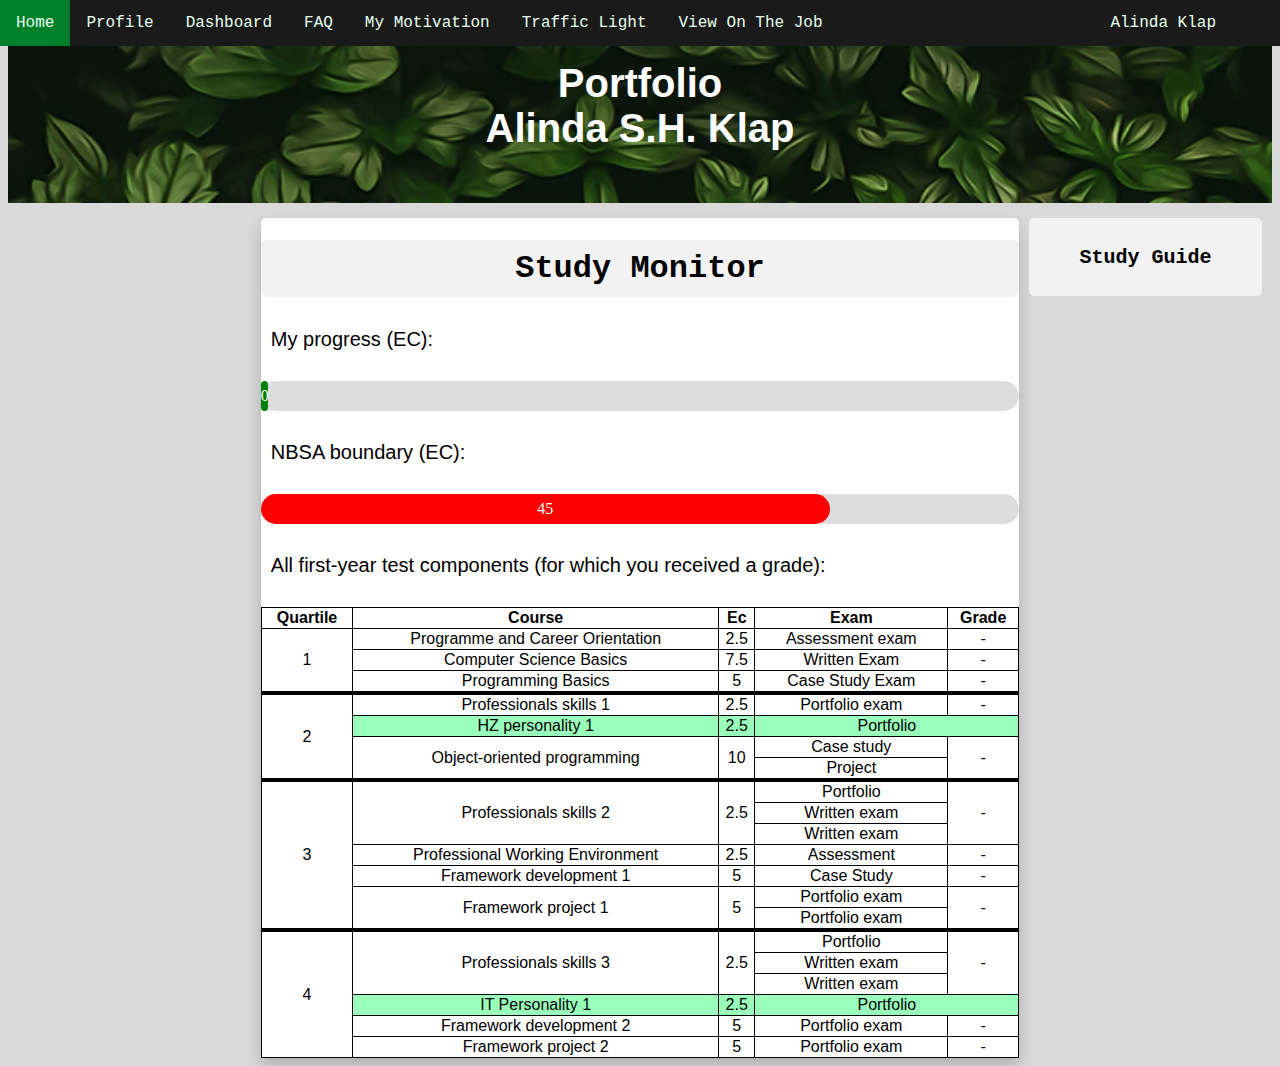
==== dashboard.html @ 4c45285a "new navbar" ====
<!DOCTYPE html>
<html>
    <head> 
        <link rel="stylesheet" type="text/css" href="main.css">
        <link rel="stylesheet" type="text/css" href="grid.css"> 

        <title>Dashboard</title>
                <ul class="nav">
                    <li class="nav"><a href="home.html">Home</a></li>
                    <li class="nav"><a href="profile.html">Profile</a></li>
                    <li class="nav"><a href="dashboard.html">Dashboard</a></li>
                    <li class="nav"><a href="faq.html">FAQ</a></li>
                    <li class="nav"><a href="myMotivation.html">My Motivation</a></li>
                    <li class="nav"><a href="trafficLight.html">Traffic Light</a></li>
                    <li class="nav"><a href="viewOnTheJob.html">View On The Job</a></li>
                    <li class="name"><a href="index.html">Alinda Klap</a></li>
                </ul>
    </head>
    <body>
        
    <div class="container">

            <div class="header"> 
                <h3>Portfolio <br> Alinda S.H. Klap</h3>
            </div>

        <div class="content">
        <div class="blank"></div>

        <div class="main"> 

            <h1>Study Monitor</h1>

            <!-- PROGRESS BAR --> 
                <p>My progress (EC):
                    <div id="myProgress">
                        <div id="myBar" style="background-color: green; width: 1%;">0</div>
                      </div>

                <p>NBSA boundary (EC):</p>                    
                    <div id="myProgress">
                        <div id="myBar" style="background-color: red; width: 75%;">45</div>
                    </div>

            <!-- TABEL STUDY MONITOR -->
                <p>All first-year test components (for which you received a grade):</p>            
                <table style="width: 100%;">
                    <tr>
                        <th>Quartile</th>
                        <th>Course</th>
                        <th>Ec</th>
                        <th>Exam</th>
                        <th>Grade</th>
                    </tr>
        <!--Dit is blok 1-->
                    <tr>
                <!--Programme and Career Orientation-->
                        <td rowspan="3">1</td>
                        <td>Programme and Career Orientation</td>
                        <td>2.5</td>
                        <td>Assessment exam</td>
                        <td>-</td>
                    </tr>
                    <tr>
                <!--Computer Science Basics-->
                        <td>Computer Science Basics</td>
                        <td>7.5</td>
                        <td>Written Exam</td>
                        <td>-</td>
                    </tr>
                    <tr>
                <!--Programming Basics-->
                        <td>Programming Basics</td>
                        <td>5</td>
                        <td>Case Study Exam</td>
                        <td>-</td>
                    </tr>
                    <tr>
                        <td colspan="5" style="background-color: black;"></td>
                    </tr>
        <!--Hier begint blok 2-->
                    <tr>
                <!--Professionals skills 1-->
                        <td rowspan="4">2</td>
                        <td>Professionals skills 1</td>
                        <td>2.5</td>
                        <td>Portfolio exam</td>
                        <td>-</td>
                    </tr>
                    <tr class="personality">
                <!--HZ personality 1-->
                        <td>HZ personality 1</td>
                        <td>2.5</td>
                        <td colspan="2">Portfolio</td>
                    </tr>
                    <tr>
                <!--object-oriented programming-->
                        <td rowspan="2">Object-oriented programming</td>
                        <td rowspan="2">10</td>
                        <td>Case study</td>
                        <td rowspan="2">-</td>
                    </tr>
                        <tr>
                            <td>Project</td>
                        </tr>
                    <tr>
                        <td colspan="5" style="background-color: black;"></td>
                    </tr>
        <!--Hier begint blok 3-->
                    <tr>
                <!--Professionals skills 2-->
                        <td rowspan="7">3</td>
                        <td rowspan="3">Professionals skills 2</td>
                        <td rowspan="3">2.5</td>
                        <td>Portfolio</td>
                        <td rowspan="3">-</td>
                    </tr>
                        <tr>
                            <td>Written exam</td>
                        </tr>
                        <tr>
                            <td>Written exam</td>
                        </tr>
                    <tr>
                <!--Professional Working Environment-->
                        <td>Professional Working Environment</td>
                        <td>2.5</td>
                        <td>Assessment</td>
                        <td>-</td>
                    </tr>
                    <tr>
                <!--Framework development 1-->
                        <td>Framework development 1</td>
                        <td>5</td>
                        <td>Case Study</td>
                        <td>-</td>
                    </tr>
                    <tr>
                <!--Framework project 1-->
                        <td rowspan="2">Framework project 1</td>
                        <td rowspan="2">5</td>
                        <td>Portfolio exam</td>
                        <td rowspan="2">-</td>
                    </tr>
                        <tr>
                            <td>Portfolio exam</td>
                        </tr>
                    <tr>
                        <td colspan="5" style="background-color: black;"></td>
                    </tr>
        <!--Hier begint blok 4-->
                    <tr>
                <!--Professionals skills 3-->
                        <td rowspan="6">4</td>
                        <td rowspan="3">Professionals skills 3</td>
                        <td rowspan="3">2.5</td>
                        <td>Portfolio</td>
                        <td rowspan="3">-</td>

                    </tr>
                        <tr>
                            <td>Written exam</td>
                        </tr>
                        <tr>
                            <td>Written exam</td>
                        </tr>
                    <tr class="personality">
                <!--IT Personality 1-->
                        <td >IT Personality 1</td>
                        <td>2.5</td>
                        <td colspan="2">Portfolio</td>
                    </tr>
                    <tr>
                <!--Framework development 2-->
                        <td>Framework development 2</td>
                        <td>5</td>
                        <td>Portfolio exam</td>
                        <td>-</td>
                    </tr>
                    <tr>
                <!--Framework project 2-->
                        <td>Framework project 2</td>
                        <td>5</td>
                        <td>Portfolio exam</td>
                        <td>-</td>
                    </tr>
                </table>
 
        </div>

        <!-- DROPDOWN - STUDY GUIDE -->
                <div class="dropdown"> 
                    <button class="dropbtn"><h2>Study Guide</h2> </button>
                    <div class="dropdown-content">
                    <a href="https://hz.nl/en/about-hz/rules-and-regulations">HZ Course and Examination Regulations (CER)</a>
                    <a href="https://hz.nl/en/secure/news/uitvoeringsregelingen">Implementation Regulations (IR) </a>
                    <a href="https://learn.hz.nl/my/">Learn </a>
                    <a href="https://www.microsoft.com/nl-nl/microsoft-365/microsoft-teams/group-chat-software">Teams environment </a>
                    <a href="https://portal.hz.nl/">MyHZ </a>
                    <a href="https://github.com/">Github </a>
                </div></div>

        </div>

    </div>

    </body>
</html>
---- main.css ----
/* MAIN */
.header h3 {
    font-family: 'Gill Sans', 'Gill Sans MT', Calibri, 'Trebuchet MS', sans-serif;
    font-size: 40px;
    color: white;
}
p {
    font-family: 'Gill Sans', 'Gill Sans MT', Calibri, 'Trebuchet MS', sans-serif;
    padding: 10px;
    font-size: 20px;
}
body {
    background-color: #d9d9d9;
}
h1, h2 {
    font-family: 'Courier New', Courier, monospace;
    text-align: center;
    display: block;
    background-color: #f2f2f2;
    padding-top: 10px;
    padding-bottom: 10px;
    border-radius: 5px;
}
h4 {
    font-family: 'Helvetica';
    font-size: 15px;
    margin: 0;
}
ul {
  font-family: 'Courier New', Courier, monospace;
}

/* TABLE, DASHBOARD */
table, tr, th, td {
    border: 1px solid black;
    border-collapse: collapse;
    text-align: center;
    font-family: 'Gill Sans', 'Gill Sans MT', Calibri, 'Trebuchet MS', sans-serif;
}
.personality {
    background-color: #99ffbb;
}

/* NAVIGATION BAR */
ul.nav { 
    list-style-type: none;
    margin: 0;
    padding: 0;
    overflow: hidden;
    background-color: #1a1a1a;
    position: fixed;
    justify-content: center;
    top: 0;
    left: 0;
    width: 100%;
    z-index: 2;
}
li.nav {
    float: left;
    font-family: 'Courier New', Courier, monospace;
}
li.nav a {
    display: inline-block;
    color: #e6ffee;
    text-align: center;
    padding: 14px 16px;
    text-decoration: none;
}
li.nav a:hover { 
    background-color: #00802b;
}
li.name a {
    float: right;
    font-family: 'Courier New', Courier, monospace;
    display: block;
    color: #e6ffee;
    text-align: center;
    padding: 14px 16px;
    text-decoration: none;
    padding-right: 5%;
    background-color: transparent;
}

/* DROPDOWN TEXT */
.dropdown {
    position: relative;
    display: block;
    margin: 0 10px 50px 10px;
  }
  .dropdown-content {
    display: none;
    position: absolute;
    background-color: #f9f9f9;
    min-width: 1fr;
    box-shadow: 0px 8px 16px 0px rgba(0,0,0,0.2);
    padding: 12px 16px;
    z-index: 1;
  }
  .dropdown:hover .dropdown-content {
    display: block;
  }

/* DROPDOWN BUTTON */
  .dropbtn {
    background-color:  #f2f2f2;
    color: black;
    border: none;
    cursor: pointer;
    text-align: center;
    display: block;
    width: 100%;
    border-radius: 5px;
    z-index: 1;
  }
  .dropdown-content a {
    color: black;
    padding: 12px 16px;
    text-decoration: none;
    display: block;
    text-align: center;
    font-family: 'Gill Sans', 'Gill Sans MT', Calibri, 'Trebuchet MS', sans-serif;
    width: 1fr;
    z-index: 1;
  }
  .dropdown:hover .dropdown-content {
    display: block;
    z-index: 1;
  }
  .dropdown-content a:hover {
    color: #00b33c;
  }

/* PROGRESS BAR */
#myProgress {
  width: 100%;
  background-color: #ddd;
  border-radius: 20px;
}
#myBar {
  height: 30px;
  text-align: center;
  line-height: 30px;
  color: white;
  border-radius: 20px;
}
---- grid.css ----
/* GRID MAIN - FULL PAGE */
.header {
    text-align: center;
    background: #d9d9d9;
    background-image: url('banner.jpg');
    background-repeat: no-repeat;
    background-attachment: fixed;  
    background-size: cover;
    padding: 1%;
    grid-area: header;
}
.main {
    background-color: white;
    display: block;
    box-shadow: 0px 8px 16px 0px rgba(0,0,0,0.2);
    border-radius: 5px;
}
.blank {
    background-color: transparent;
  }
.container {
    min-height: 300px;
    width: 100%;
    background: #d9d9d9;
    display: grid;
    grid-template-columns: 1fr;
    grid-template-rows: auto auto;
    grid-row-gap: 15px;
    grid-template-areas:
      "header"
      "content";
  }
.content {
    background: #d9d9d9;
    grid-area: content;
    grid-template-columns: 1fr 3fr 1fr;
    display: grid;
  }

/* GRID HOME - HBO */
.level {
  display: grid;
  margin: 10px;
  grid-template-columns: 1fr 3fr;
  grid-template-rows: auto;
  grid-row-gap: 10px;
  grid-column-gap: 10px;
  grid-template-areas:
  "quest anwser"
}
.quest {
  grid-area: quest;
}
.anwser {
  grid-area: anwser;
}

/* GRID PROFILE */
.profile {
  display: grid;
  margin: 10px;
  grid-template-columns: 3fr 1fr;
  grid-template-rows: auto auto auto auto;
  grid-row-gap: 10px;
  grid-column-gap: 10px;
  grid-template-areas:
  "basic basic"
  "school char"
  "free char"
  "gallery gallery";
}
.char {
  grid-area: char;
}
.school {
  grid-area: school;
}
.free {
  grid-area: free;
}
.basic {
  grid-area: basic;
  grid-template-columns: 3fr 1fr;
  display: grid;
  grid-column-gap: 10px;
}
.gall {
  grid-area: gallery;
}
.me {
  border: 1px solid #ddd; 
  border-radius: 4px; 
  padding: 5px; 
  width: 150px; 
  margin-top: 5px
}
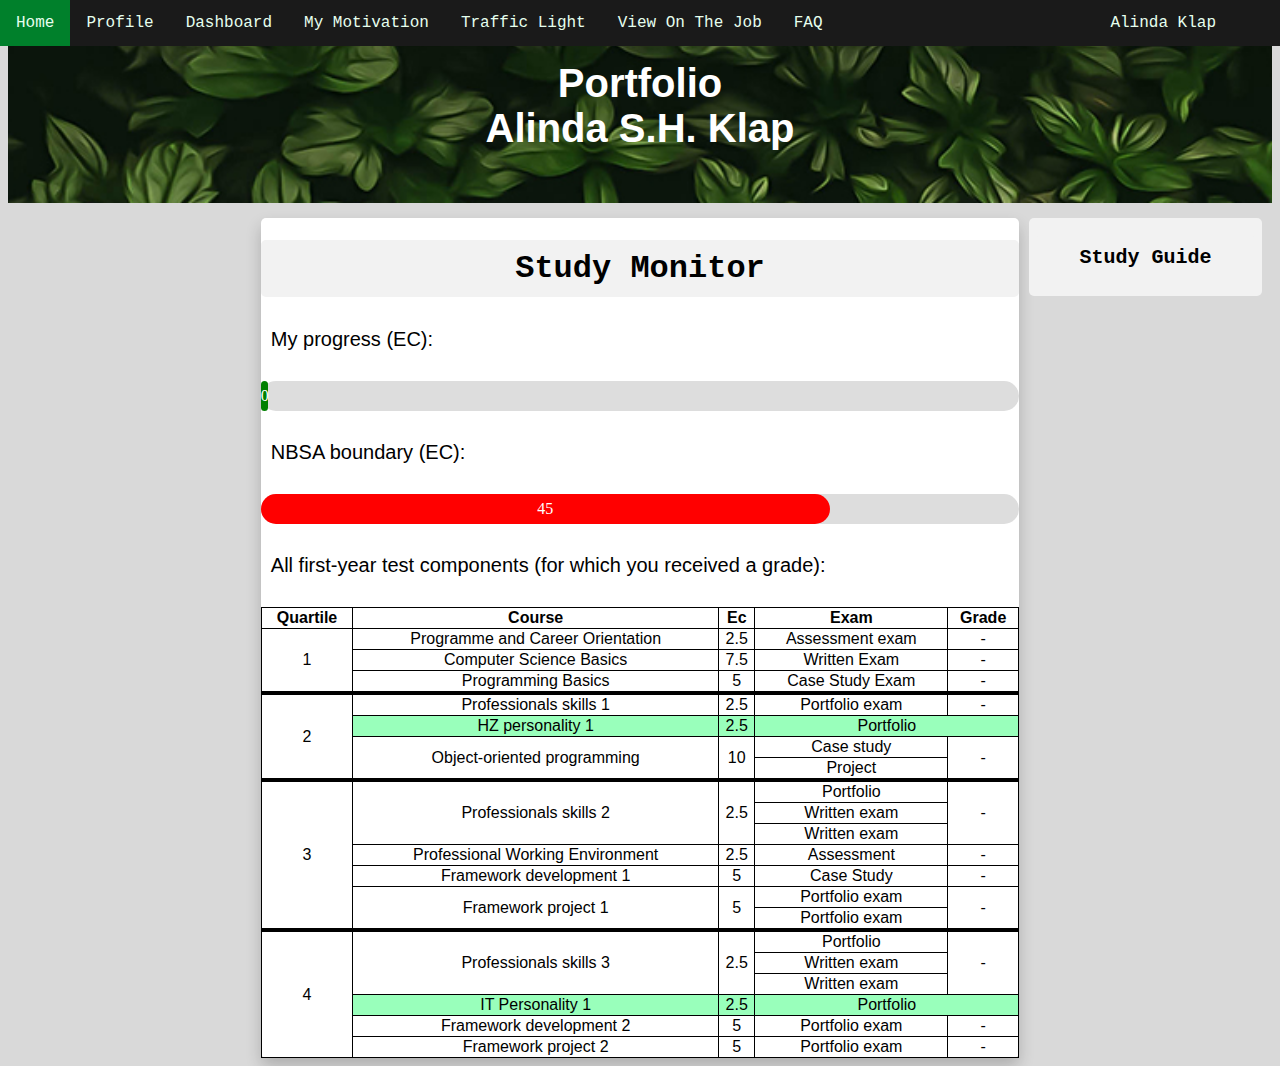
==== commit adee6abe: "navbar again" ====
--- a/dashboard.html
+++ b/dashboard.html
@@ -9,10 +9,10 @@
                     <li class="nav"><a href="home.html">Home</a></li>
                     <li class="nav"><a href="profile.html">Profile</a></li>
                     <li class="nav"><a href="dashboard.html">Dashboard</a></li>
-                    <li class="nav"><a href="faq.html">FAQ</a></li>
                     <li class="nav"><a href="myMotivation.html">My Motivation</a></li>
                     <li class="nav"><a href="trafficLight.html">Traffic Light</a></li>
                     <li class="nav"><a href="viewOnTheJob.html">View On The Job</a></li>
+                    <li class="nav"><a href="faq.html">FAQ</a></li>
                     <li class="name"><a href="index.html">Alinda Klap</a></li>
                 </ul>
     </head>
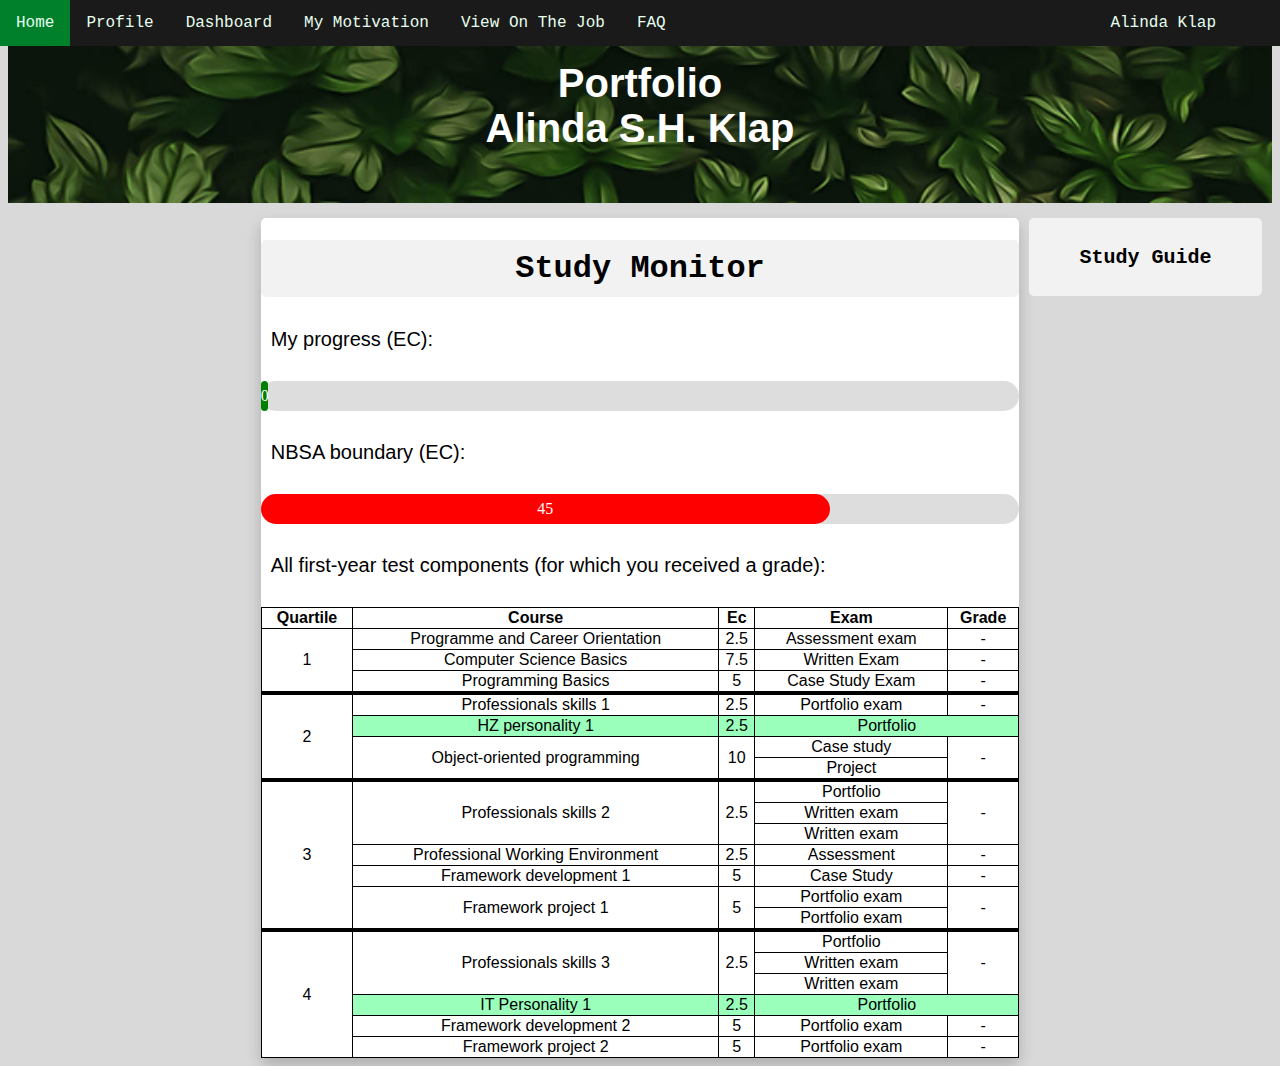
==== commit c9ae32bd: "remove trafficlight" ====
--- a/dashboard.html
+++ b/dashboard.html
@@ -10,7 +10,6 @@
                     <li class="nav"><a href="profile.html">Profile</a></li>
                     <li class="nav"><a href="dashboard.html">Dashboard</a></li>
                     <li class="nav"><a href="myMotivation.html">My Motivation</a></li>
-                    <li class="nav"><a href="trafficLight.html">Traffic Light</a></li>
                     <li class="nav"><a href="viewOnTheJob.html">View On The Job</a></li>
                     <li class="nav"><a href="faq.html">FAQ</a></li>
                     <li class="name"><a href="index.html">Alinda Klap</a></li>
--- a/main.css
+++ b/main.css
@@ -27,6 +27,9 @@
     margin: 0;
 }
 ul {
+  font-family: 'Courier New', Courier, monospace;
+}
+ol {
   font-family: 'Courier New', Courier, monospace;
 }
 
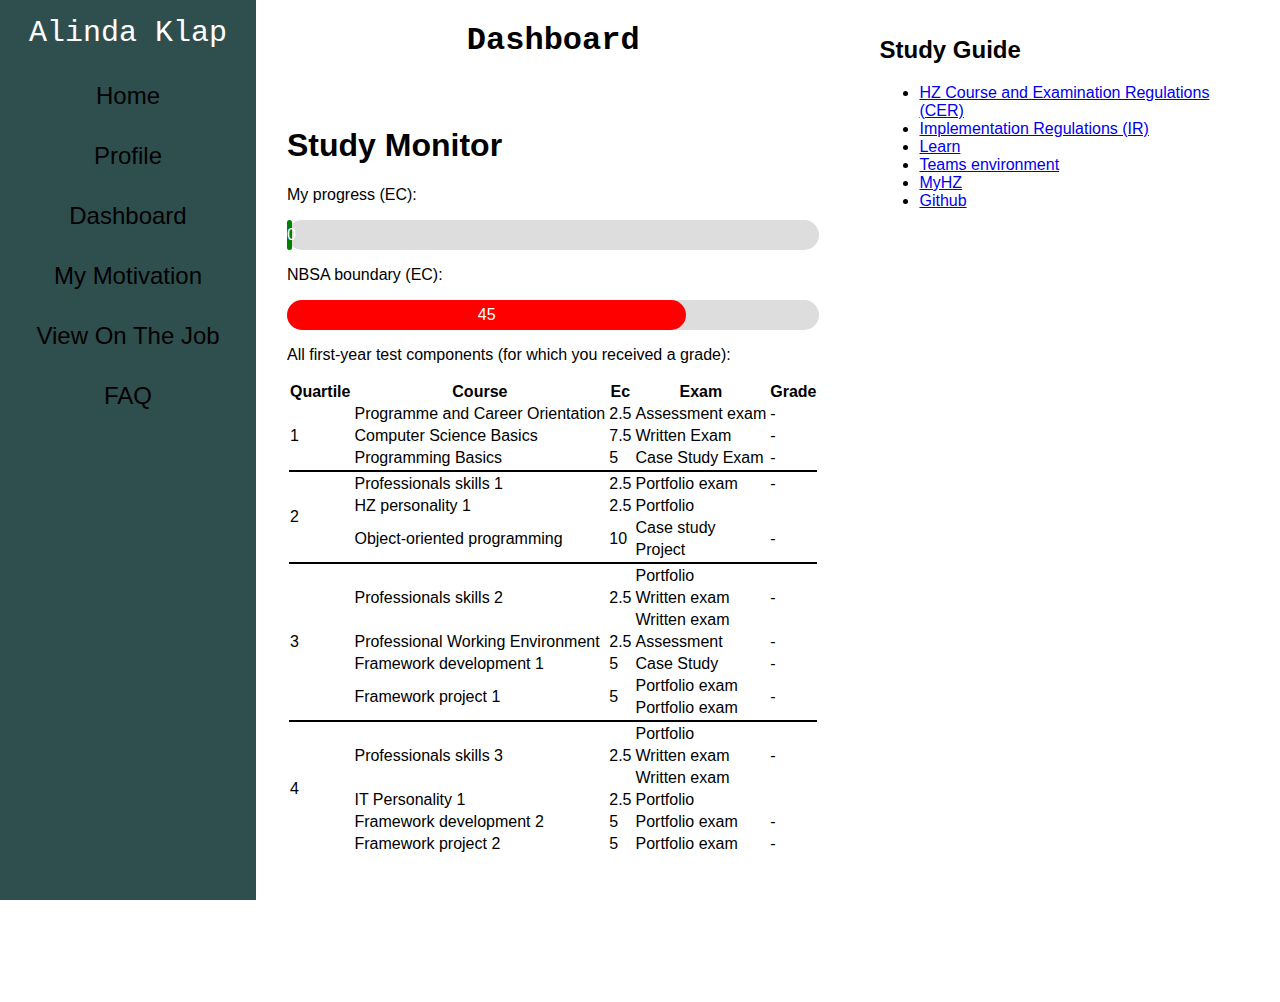
==== commit 914cc99f: "new website" ====
--- a/dashboard.html
+++ b/dashboard.html
@@ -2,206 +2,204 @@
 <html>
     <head> 
         <link rel="stylesheet" type="text/css" href="main.css">
-        <link rel="stylesheet" type="text/css" href="grid.css"> 
 
-        <title>Dashboard</title>
-                <ul class="nav">
+        <title>Dashboard</title>   
+    </head>
+    <body>
+            <ul class="nav">
+                    <li class="nav"id="name"><a href="index.html">Alinda Klap</a></li>
                     <li class="nav"><a href="home.html">Home</a></li>
                     <li class="nav"><a href="profile.html">Profile</a></li>
                     <li class="nav"><a href="dashboard.html">Dashboard</a></li>
                     <li class="nav"><a href="myMotivation.html">My Motivation</a></li>
                     <li class="nav"><a href="viewOnTheJob.html">View On The Job</a></li>
                     <li class="nav"><a href="faq.html">FAQ</a></li>
-                    <li class="name"><a href="index.html">Alinda Klap</a></li>
-                </ul>
-    </head>
-    <body>
-        
-    <div class="container">
+            </ul>        
+    
+        <div class="main">
+    
+            <div class="content-head">
+                <h1>Dashboard</h1>
+            </div>
+    
+    
+            <div class="content-left">
+                <h1>Study Monitor</h1>
 
-            <div class="header"> 
-                <h3>Portfolio <br> Alinda S.H. Klap</h3>
+                <!-- PROGRESS BAR --> 
+                    <p>My progress (EC):
+                        <div id="myProgress">
+                            <div id="myBar" style="background-color: green; width: 1%;">0</div>
+                          </div>
+    
+                    <p>NBSA boundary (EC):</p>                    
+                        <div id="myProgress">
+                            <div id="myBar" style="background-color: red; width: 75%;">45</div>
+                        </div>
+    
+                <!-- TABEL STUDY MONITOR -->
+                    <p>All first-year test components (for which you received a grade):</p>            
+                    <table style="width: 100%;">
+                        <tr>
+                            <th>Quartile</th>
+                            <th>Course</th>
+                            <th>Ec</th>
+                            <th>Exam</th>
+                            <th>Grade</th>
+                        </tr>
+            <!--Dit is blok 1-->
+                        <tr>
+                    <!--Programme and Career Orientation-->
+                            <td rowspan="3">1</td>
+                            <td>Programme and Career Orientation</td>
+                            <td>2.5</td>
+                            <td>Assessment exam</td>
+                            <td>-</td>
+                        </tr>
+                        <tr>
+                    <!--Computer Science Basics-->
+                            <td>Computer Science Basics</td>
+                            <td>7.5</td>
+                            <td>Written Exam</td>
+                            <td>-</td>
+                        </tr>
+                        <tr>
+                    <!--Programming Basics-->
+                            <td>Programming Basics</td>
+                            <td>5</td>
+                            <td>Case Study Exam</td>
+                            <td>-</td>
+                        </tr>
+                        <tr>
+                            <td colspan="5" style="background-color: black;"></td>
+                        </tr>
+            <!--Hier begint blok 2-->
+                        <tr>
+                    <!--Professionals skills 1-->
+                            <td rowspan="4">2</td>
+                            <td>Professionals skills 1</td>
+                            <td>2.5</td>
+                            <td>Portfolio exam</td>
+                            <td>-</td>
+                        </tr>
+                        <tr class="personality">
+                    <!--HZ personality 1-->
+                            <td>HZ personality 1</td>
+                            <td>2.5</td>
+                            <td colspan="2">Portfolio</td>
+                        </tr>
+                        <tr>
+                    <!--object-oriented programming-->
+                            <td rowspan="2">Object-oriented programming</td>
+                            <td rowspan="2">10</td>
+                            <td>Case study</td>
+                            <td rowspan="2">-</td>
+                        </tr>
+                            <tr>
+                                <td>Project</td>
+                            </tr>
+                        <tr>
+                            <td colspan="5" style="background-color: black;"></td>
+                        </tr>
+            <!--Hier begint blok 3-->
+                        <tr>
+                    <!--Professionals skills 2-->
+                            <td rowspan="7">3</td>
+                            <td rowspan="3">Professionals skills 2</td>
+                            <td rowspan="3">2.5</td>
+                            <td>Portfolio</td>
+                            <td rowspan="3">-</td>
+                        </tr>
+                            <tr>
+                                <td>Written exam</td>
+                            </tr>
+                            <tr>
+                                <td>Written exam</td>
+                            </tr>
+                        <tr>
+                    <!--Professional Working Environment-->
+                            <td>Professional Working Environment</td>
+                            <td>2.5</td>
+                            <td>Assessment</td>
+                            <td>-</td>
+                        </tr>
+                        <tr>
+                    <!--Framework development 1-->
+                            <td>Framework development 1</td>
+                            <td>5</td>
+                            <td>Case Study</td>
+                            <td>-</td>
+                        </tr>
+                        <tr>
+                    <!--Framework project 1-->
+                            <td rowspan="2">Framework project 1</td>
+                            <td rowspan="2">5</td>
+                            <td>Portfolio exam</td>
+                            <td rowspan="2">-</td>
+                        </tr>
+                            <tr>
+                                <td>Portfolio exam</td>
+                            </tr>
+                        <tr>
+                            <td colspan="5" style="background-color: black;"></td>
+                        </tr>
+            <!--Hier begint blok 4-->
+                        <tr>
+                    <!--Professionals skills 3-->
+                            <td rowspan="6">4</td>
+                            <td rowspan="3">Professionals skills 3</td>
+                            <td rowspan="3">2.5</td>
+                            <td>Portfolio</td>
+                            <td rowspan="3">-</td>
+    
+                        </tr>
+                            <tr>
+                                <td>Written exam</td>
+                            </tr>
+                            <tr>
+                                <td>Written exam</td>
+                            </tr>
+                        <tr class="personality">
+                    <!--IT Personality 1-->
+                            <td >IT Personality 1</td>
+                            <td>2.5</td>
+                            <td colspan="2">Portfolio</td>
+                        </tr>
+                        <tr>
+                    <!--Framework development 2-->
+                            <td>Framework development 2</td>
+                            <td>5</td>
+                            <td>Portfolio exam</td>
+                            <td>-</td>
+                        </tr>
+                        <tr>
+                    <!--Framework project 2-->
+                            <td>Framework project 2</td>
+                            <td>5</td>
+                            <td>Portfolio exam</td>
+                            <td>-</td>
+                        </tr>
+                    </table>
             </div>
-
-        <div class="content">
-        <div class="blank"></div>
-
-        <div class="main"> 
-
-            <h1>Study Monitor</h1>
-
-            <!-- PROGRESS BAR --> 
-                <p>My progress (EC):
-                    <div id="myProgress">
-                        <div id="myBar" style="background-color: green; width: 1%;">0</div>
-                      </div>
-
-                <p>NBSA boundary (EC):</p>                    
-                    <div id="myProgress">
-                        <div id="myBar" style="background-color: red; width: 75%;">45</div>
-                    </div>
-
-            <!-- TABEL STUDY MONITOR -->
-                <p>All first-year test components (for which you received a grade):</p>            
-                <table style="width: 100%;">
-                    <tr>
-                        <th>Quartile</th>
-                        <th>Course</th>
-                        <th>Ec</th>
-                        <th>Exam</th>
-                        <th>Grade</th>
-                    </tr>
-        <!--Dit is blok 1-->
-                    <tr>
-                <!--Programme and Career Orientation-->
-                        <td rowspan="3">1</td>
-                        <td>Programme and Career Orientation</td>
-                        <td>2.5</td>
-                        <td>Assessment exam</td>
-                        <td>-</td>
-                    </tr>
-                    <tr>
-                <!--Computer Science Basics-->
-                        <td>Computer Science Basics</td>
-                        <td>7.5</td>
-                        <td>Written Exam</td>
-                        <td>-</td>
-                    </tr>
-                    <tr>
-                <!--Programming Basics-->
-                        <td>Programming Basics</td>
-                        <td>5</td>
-                        <td>Case Study Exam</td>
-                        <td>-</td>
-                    </tr>
-                    <tr>
-                        <td colspan="5" style="background-color: black;"></td>
-                    </tr>
-        <!--Hier begint blok 2-->
-                    <tr>
-                <!--Professionals skills 1-->
-                        <td rowspan="4">2</td>
-                        <td>Professionals skills 1</td>
-                        <td>2.5</td>
-                        <td>Portfolio exam</td>
-                        <td>-</td>
-                    </tr>
-                    <tr class="personality">
-                <!--HZ personality 1-->
-                        <td>HZ personality 1</td>
-                        <td>2.5</td>
-                        <td colspan="2">Portfolio</td>
-                    </tr>
-                    <tr>
-                <!--object-oriented programming-->
-                        <td rowspan="2">Object-oriented programming</td>
-                        <td rowspan="2">10</td>
-                        <td>Case study</td>
-                        <td rowspan="2">-</td>
-                    </tr>
-                        <tr>
-                            <td>Project</td>
-                        </tr>
-                    <tr>
-                        <td colspan="5" style="background-color: black;"></td>
-                    </tr>
-        <!--Hier begint blok 3-->
-                    <tr>
-                <!--Professionals skills 2-->
-                        <td rowspan="7">3</td>
-                        <td rowspan="3">Professionals skills 2</td>
-                        <td rowspan="3">2.5</td>
-                        <td>Portfolio</td>
-                        <td rowspan="3">-</td>
-                    </tr>
-                        <tr>
-                            <td>Written exam</td>
-                        </tr>
-                        <tr>
-                            <td>Written exam</td>
-                        </tr>
-                    <tr>
-                <!--Professional Working Environment-->
-                        <td>Professional Working Environment</td>
-                        <td>2.5</td>
-                        <td>Assessment</td>
-                        <td>-</td>
-                    </tr>
-                    <tr>
-                <!--Framework development 1-->
-                        <td>Framework development 1</td>
-                        <td>5</td>
-                        <td>Case Study</td>
-                        <td>-</td>
-                    </tr>
-                    <tr>
-                <!--Framework project 1-->
-                        <td rowspan="2">Framework project 1</td>
-                        <td rowspan="2">5</td>
-                        <td>Portfolio exam</td>
-                        <td rowspan="2">-</td>
-                    </tr>
-                        <tr>
-                            <td>Portfolio exam</td>
-                        </tr>
-                    <tr>
-                        <td colspan="5" style="background-color: black;"></td>
-                    </tr>
-        <!--Hier begint blok 4-->
-                    <tr>
-                <!--Professionals skills 3-->
-                        <td rowspan="6">4</td>
-                        <td rowspan="3">Professionals skills 3</td>
-                        <td rowspan="3">2.5</td>
-                        <td>Portfolio</td>
-                        <td rowspan="3">-</td>
-
-                    </tr>
-                        <tr>
-                            <td>Written exam</td>
-                        </tr>
-                        <tr>
-                            <td>Written exam</td>
-                        </tr>
-                    <tr class="personality">
-                <!--IT Personality 1-->
-                        <td >IT Personality 1</td>
-                        <td>2.5</td>
-                        <td colspan="2">Portfolio</td>
-                    </tr>
-                    <tr>
-                <!--Framework development 2-->
-                        <td>Framework development 2</td>
-                        <td>5</td>
-                        <td>Portfolio exam</td>
-                        <td>-</td>
-                    </tr>
-                    <tr>
-                <!--Framework project 2-->
-                        <td>Framework project 2</td>
-                        <td>5</td>
-                        <td>Portfolio exam</td>
-                        <td>-</td>
-                    </tr>
-                </table>
- 
+    
+            <div class="content-right">
+                <h2>Study Guide</h2> 
+                    <ul>
+                        <li><a href="https://hz.nl/en/about-hz/rules-and-regulations">HZ Course and Examination Regulations (CER)</a></li>
+                        <li><a href="https://hz.nl/en/secure/news/uitvoeringsregelingen">Implementation Regulations (IR) </a></li>
+                        <li><a href="https://learn.hz.nl/my/">Learn </a></li>
+                        <li><a href="https://www.microsoft.com/nl-nl/microsoft-365/microsoft-teams/group-chat-software">Teams environment </a></li>
+                        <li><a href="https://portal.hz.nl/">MyHZ </a></li>
+                        <li><a href="https://github.com/">Github </a></li>
+                    </ul>
+                    
+                    
+                    
+                    
+                    
+                    
+            </div>
+    
         </div>
-
-        <!-- DROPDOWN - STUDY GUIDE -->
-                <div class="dropdown"> 
-                    <button class="dropbtn"><h2>Study Guide</h2> </button>
-                    <div class="dropdown-content">
-                    <a href="https://hz.nl/en/about-hz/rules-and-regulations">HZ Course and Examination Regulations (CER)</a>
-                    <a href="https://hz.nl/en/secure/news/uitvoeringsregelingen">Implementation Regulations (IR) </a>
-                    <a href="https://learn.hz.nl/my/">Learn </a>
-                    <a href="https://www.microsoft.com/nl-nl/microsoft-365/microsoft-teams/group-chat-software">Teams environment </a>
-                    <a href="https://portal.hz.nl/">MyHZ </a>
-                    <a href="https://github.com/">Github </a>
-                </div></div>
-
-        </div>
-
-    </div>
-
     </body>
 </html>--- a/main.css
+++ b/main.css
@@ -1,138 +1,79 @@
-/* MAIN */
-.header h3 {
-    font-family: 'Gill Sans', 'Gill Sans MT', Calibri, 'Trebuchet MS', sans-serif;
-    font-size: 40px;
-    color: white;
+body {
+    margin: 0;
+    font-family: 'Gill Sans', 'Gill Sans MT', 'Calibri', 'Trebuchet MS', sans-serif;
+  }
+  
+.source {
+  font-size: x-small;
+  font-style: italic;
 }
-p {
-    font-family: 'Gill Sans', 'Gill Sans MT', Calibri, 'Trebuchet MS', sans-serif;
-    padding: 10px;
-    font-size: 20px;
-}
-body {
-    background-color: #d9d9d9;
-}
-h1, h2 {
-    font-family: 'Courier New', Courier, monospace;
-    text-align: center;
-    display: block;
-    background-color: #f2f2f2;
-    padding-top: 10px;
-    padding-bottom: 10px;
-    border-radius: 5px;
-}
-h4 {
-    font-family: 'Helvetica';
-    font-size: 15px;
-    margin: 0;
-}
-ul {
-  font-family: 'Courier New', Courier, monospace;
-}
-ol {
-  font-family: 'Courier New', Courier, monospace;
+/* Navigation Bar */ 
+.nav {
+  font-family: 'Gill Sans', 'Gill Sans MT', 'Calibri', 'Trebuchet MS', sans-serif;
+  font-size: 24px;
+  text-align:center
 }
 
-/* TABLE, DASHBOARD */
-table, tr, th, td {
-    border: 1px solid black;
-    border-collapse: collapse;
-    text-align: center;
-    font-family: 'Gill Sans', 'Gill Sans MT', Calibri, 'Trebuchet MS', sans-serif;
+#name {
+  font-family: 'Courier New', Courier, monospace;
+  font-size: 30px;
 }
-.personality {
-    background-color: #99ffbb;
-}
-
-/* NAVIGATION BAR */
-ul.nav { 
+  ul.nav {
     list-style-type: none;
     margin: 0;
     padding: 0;
-    overflow: hidden;
-    background-color: #1a1a1a;
+    width: 20%;
+    background-color: darkslategray;
     position: fixed;
-    justify-content: center;
-    top: 0;
-    left: 0;
-    width: 100%;
-    z-index: 2;
-}
-li.nav {
-    float: left;
-    font-family: 'Courier New', Courier, monospace;
-}
-li.nav a {
-    display: inline-block;
-    color: #e6ffee;
-    text-align: center;
-    padding: 14px 16px;
+    height: 100%;
+    overflow: auto;
+  }
+  
+  li.nav a {
+    display: block;
+    color: #000;
+    padding: 16px 16px;
     text-decoration: none;
-}
-li.nav a:hover { 
-    background-color: #00802b;
-}
-li.name a {
-    float: right;
-    font-family: 'Courier New', Courier, monospace;
-    display: block;
-    color: #e6ffee;
-    text-align: center;
-    padding: 14px 16px;
-    text-decoration: none;
-    padding-right: 5%;
-    background-color: transparent;
-}
-
-/* DROPDOWN TEXT */
-.dropdown {
-    position: relative;
-    display: block;
-    margin: 0 10px 50px 10px;
   }
-  .dropdown-content {
-    display: none;
-    position: absolute;
-    background-color: #f9f9f9;
-    min-width: 1fr;
-    box-shadow: 0px 8px 16px 0px rgba(0,0,0,0.2);
-    padding: 12px 16px;
-    z-index: 1;
-  }
-  .dropdown:hover .dropdown-content {
-    display: block;
+   
+  li.nav a:hover {
+    color: white;
   }
 
-/* DROPDOWN BUTTON */
-  .dropbtn {
-    background-color:  #f2f2f2;
-    color: black;
-    border: none;
-    cursor: pointer;
-    text-align: center;
-    display: block;
-    width: 100%;
-    border-radius: 5px;
-    z-index: 1;
-  }
-  .dropdown-content a {
-    color: black;
-    padding: 12px 16px;
-    text-decoration: none;
-    display: block;
-    text-align: center;
-    font-family: 'Gill Sans', 'Gill Sans MT', Calibri, 'Trebuchet MS', sans-serif;
-    width: 1fr;
-    z-index: 1;
-  }
-  .dropdown:hover .dropdown-content {
-    display: block;
-    z-index: 1;
-  }
-  .dropdown-content a:hover {
-    color: #00b33c;
-  }
-
+/* Grid */
+.main {
+    margin-left:20%;
+    padding:1px 16px;
+    height:1000px;
+  display: block;
+  grid-template-columns: auto auto;
+  grid-template-rows: auto 1fr;
+  grid-row-gap: 10px; 
+  grid-column-gap: 30px; 
+  display: grid;
+  grid-template-areas:
+  "content-head content-right"
+  "content-left content-right"
+}
+.content-head {
+  grid-area: content-head;
+  display: block;    
+  background-color: transparent;
+  text-align: center;
+  font-family: 'Courier New', Courier, monospace;
+}
+.content-left {
+  grid-area: content-left;
+  display: block;
+  background-color: transparent;
+  padding: 15px;
+}
+.content-right {
+  grid-area: content-right;
+  display: block;
+  background-color: transparent;
+  padding: 15px;
+}
 /* PROGRESS BAR */
 #myProgress {
   width: 100%;
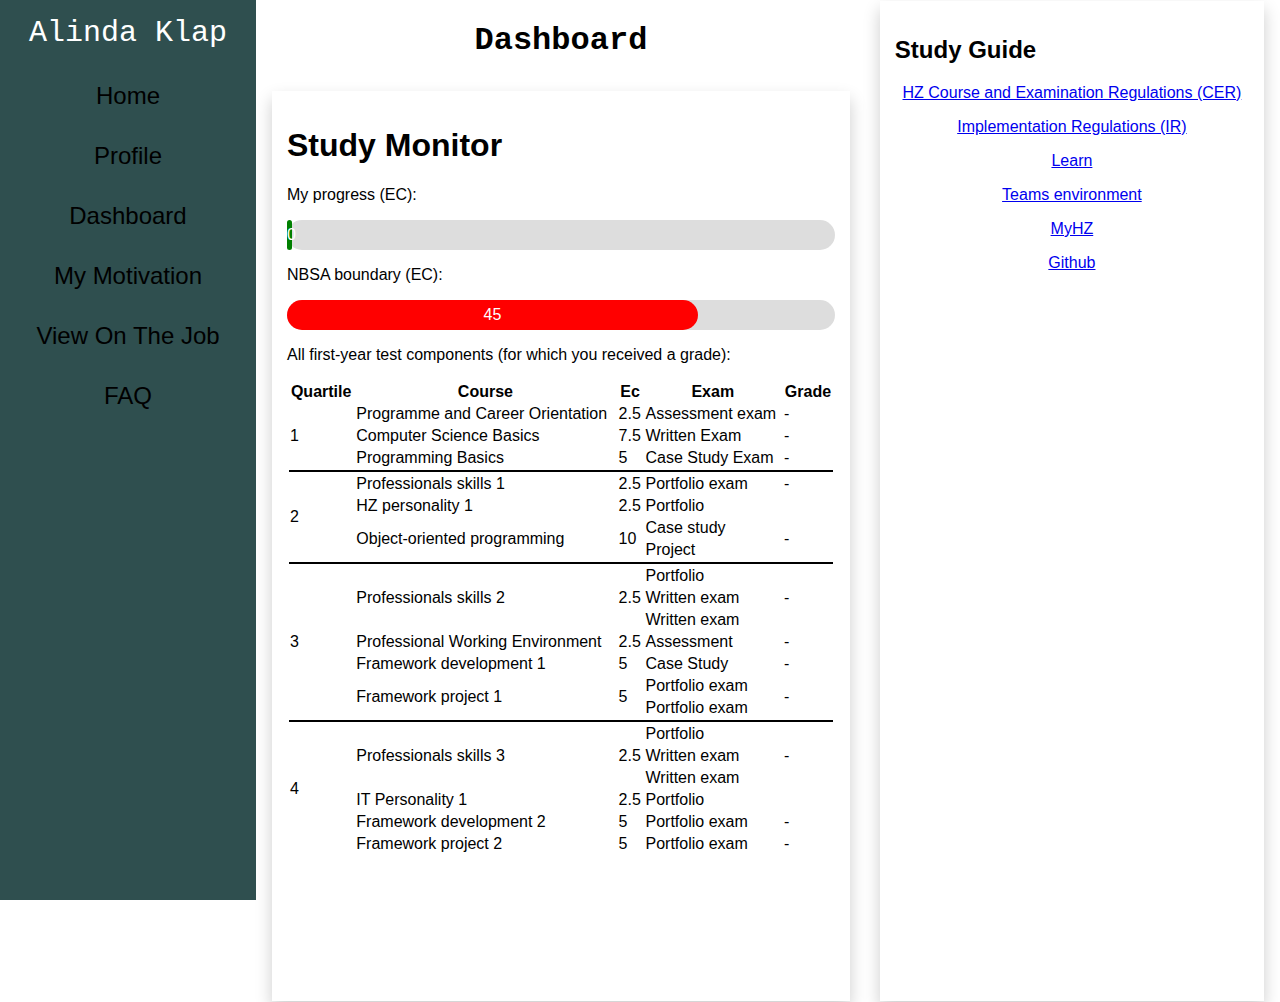
==== commit 52006e25: "motivation" ====
--- a/dashboard.html
+++ b/dashboard.html
@@ -183,18 +183,16 @@
             </div>
     
             <div class="content-right">
-                <h2>Study Guide</h2> 
-                    <ul>
-                        <li><a href="https://hz.nl/en/about-hz/rules-and-regulations">HZ Course and Examination Regulations (CER)</a></li>
-                        <li><a href="https://hz.nl/en/secure/news/uitvoeringsregelingen">Implementation Regulations (IR) </a></li>
-                        <li><a href="https://learn.hz.nl/my/">Learn </a></li>
-                        <li><a href="https://www.microsoft.com/nl-nl/microsoft-365/microsoft-teams/group-chat-software">Teams environment </a></li>
-                        <li><a href="https://portal.hz.nl/">MyHZ </a></li>
-                        <li><a href="https://github.com/">Github </a></li>
-                    </ul>
-                    
-                    
-                    
+                <h2>Study Guide</h2>
+                <div style="text-align: center;">
+                    <p><a href="https://hz.nl/en/about-hz/rules-and-regulations">HZ Course and Examination Regulations (CER)</a></p>
+                    <p><a href="https://hz.nl/en/secure/news/uitvoeringsregelingen">Implementation Regulations (IR) </a></p>
+                    <p><a href="https://learn.hz.nl/my/">Learn </a></p>
+                    <p><a href="https://www.microsoft.com/nl-nl/microsoft-365/microsoft-teams/group-chat-software">Teams environment </a></p>
+                    <p><a href="https://portal.hz.nl/">MyHZ </a></p>
+                    <p><a href="https://github.com/">Github </a></p>
+                </div>    
+                
                     
                     
                     
--- a/main.css
+++ b/main.css
@@ -67,12 +67,14 @@
   display: block;
   background-color: transparent;
   padding: 15px;
+  box-shadow: 0px 8px 16px 0px rgba(0,0,0,0.2);
 }
 .content-right {
   grid-area: content-right;
   display: block;
   background-color: transparent;
   padding: 15px;
+  box-shadow: 0px 8px 16px 0px rgba(0,0,0,0.2);
 }
 /* PROGRESS BAR */
 #myProgress {
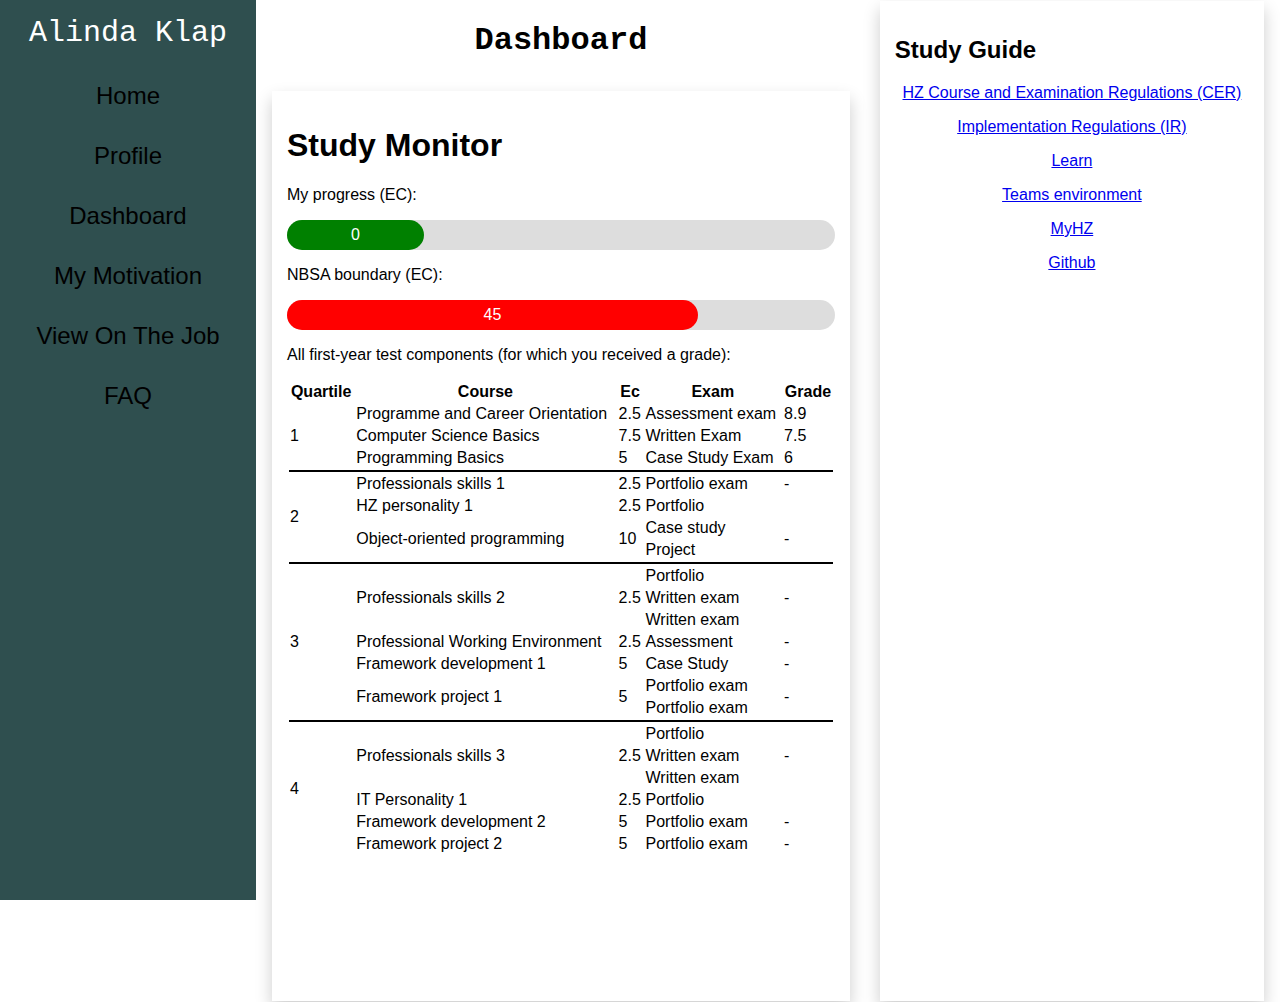
==== commit 5695429a: "update grades" ====
--- a/dashboard.html
+++ b/dashboard.html
@@ -29,7 +29,7 @@
                 <!-- PROGRESS BAR --> 
                     <p>My progress (EC):
                         <div id="myProgress">
-                            <div id="myBar" style="background-color: green; width: 1%;">0</div>
+                            <div id="myBar" style="background-color: green; width: 25%;">0</div>
                           </div>
     
                     <p>NBSA boundary (EC):</p>                    
@@ -54,21 +54,21 @@
                             <td>Programme and Career Orientation</td>
                             <td>2.5</td>
                             <td>Assessment exam</td>
-                            <td>-</td>
+                            <td>8.9</td>
                         </tr>
                         <tr>
                     <!--Computer Science Basics-->
                             <td>Computer Science Basics</td>
                             <td>7.5</td>
                             <td>Written Exam</td>
-                            <td>-</td>
+                            <td>7.5</td>
                         </tr>
                         <tr>
                     <!--Programming Basics-->
                             <td>Programming Basics</td>
                             <td>5</td>
                             <td>Case Study Exam</td>
-                            <td>-</td>
+                            <td>6</td>
                         </tr>
                         <tr>
                             <td colspan="5" style="background-color: black;"></td>
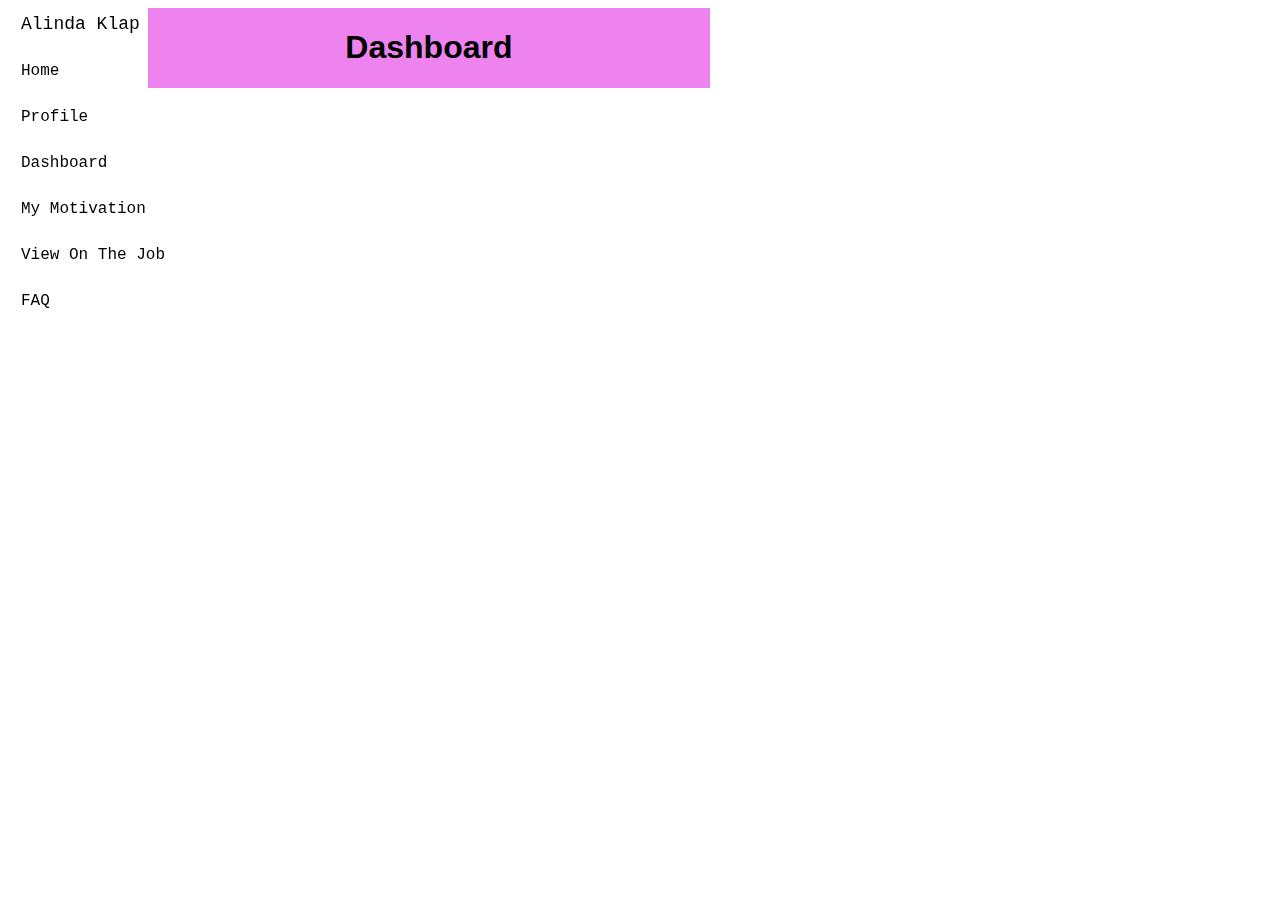
==== commit d4443957: "first" ====
--- a/dashboard.html
+++ b/dashboard.html
@@ -6,7 +6,9 @@
         <title>Dashboard</title>   
     </head>
     <body>
-            <ul class="nav">
+        <div class="container">
+            <div class="nav-bar">
+                <ul class="nav">
                     <li class="nav"id="name"><a href="index.html">Alinda Klap</a></li>
                     <li class="nav"><a href="home.html">Home</a></li>
                     <li class="nav"><a href="profile.html">Profile</a></li>
@@ -14,190 +16,30 @@
                     <li class="nav"><a href="myMotivation.html">My Motivation</a></li>
                     <li class="nav"><a href="viewOnTheJob.html">View On The Job</a></li>
                     <li class="nav"><a href="faq.html">FAQ</a></li>
-            </ul>        
+            </ul>   
+            </div>       
     
-        <div class="main">
+                <div class="main">
     
-            <div class="content-head">
-                <h1>Dashboard</h1>
+                    <div class="content-head">
+                        <h1>Dashboard</h1>
+                    </div>
+    
+    
+                    <div class="content-left">
+            
+                    </div>
+    
+                    <div class="content-right">
+    
+                    </div>
+    
+                  </div>
             </div>
     
+            <div class="footer">
     
-            <div class="content-left">
-                <h1>Study Monitor</h1>
-
-                <!-- PROGRESS BAR --> 
-                    <p>My progress (EC):
-                        <div id="myProgress">
-                            <div id="myBar" style="background-color: green; width: 25%;">0</div>
-                          </div>
     
-                    <p>NBSA boundary (EC):</p>                    
-                        <div id="myProgress">
-                            <div id="myBar" style="background-color: red; width: 75%;">45</div>
-                        </div>
-    
-                <!-- TABEL STUDY MONITOR -->
-                    <p>All first-year test components (for which you received a grade):</p>            
-                    <table style="width: 100%;">
-                        <tr>
-                            <th>Quartile</th>
-                            <th>Course</th>
-                            <th>Ec</th>
-                            <th>Exam</th>
-                            <th>Grade</th>
-                        </tr>
-            <!--Dit is blok 1-->
-                        <tr>
-                    <!--Programme and Career Orientation-->
-                            <td rowspan="3">1</td>
-                            <td>Programme and Career Orientation</td>
-                            <td>2.5</td>
-                            <td>Assessment exam</td>
-                            <td>8.9</td>
-                        </tr>
-                        <tr>
-                    <!--Computer Science Basics-->
-                            <td>Computer Science Basics</td>
-                            <td>7.5</td>
-                            <td>Written Exam</td>
-                            <td>7.5</td>
-                        </tr>
-                        <tr>
-                    <!--Programming Basics-->
-                            <td>Programming Basics</td>
-                            <td>5</td>
-                            <td>Case Study Exam</td>
-                            <td>6</td>
-                        </tr>
-                        <tr>
-                            <td colspan="5" style="background-color: black;"></td>
-                        </tr>
-            <!--Hier begint blok 2-->
-                        <tr>
-                    <!--Professionals skills 1-->
-                            <td rowspan="4">2</td>
-                            <td>Professionals skills 1</td>
-                            <td>2.5</td>
-                            <td>Portfolio exam</td>
-                            <td>-</td>
-                        </tr>
-                        <tr class="personality">
-                    <!--HZ personality 1-->
-                            <td>HZ personality 1</td>
-                            <td>2.5</td>
-                            <td colspan="2">Portfolio</td>
-                        </tr>
-                        <tr>
-                    <!--object-oriented programming-->
-                            <td rowspan="2">Object-oriented programming</td>
-                            <td rowspan="2">10</td>
-                            <td>Case study</td>
-                            <td rowspan="2">-</td>
-                        </tr>
-                            <tr>
-                                <td>Project</td>
-                            </tr>
-                        <tr>
-                            <td colspan="5" style="background-color: black;"></td>
-                        </tr>
-            <!--Hier begint blok 3-->
-                        <tr>
-                    <!--Professionals skills 2-->
-                            <td rowspan="7">3</td>
-                            <td rowspan="3">Professionals skills 2</td>
-                            <td rowspan="3">2.5</td>
-                            <td>Portfolio</td>
-                            <td rowspan="3">-</td>
-                        </tr>
-                            <tr>
-                                <td>Written exam</td>
-                            </tr>
-                            <tr>
-                                <td>Written exam</td>
-                            </tr>
-                        <tr>
-                    <!--Professional Working Environment-->
-                            <td>Professional Working Environment</td>
-                            <td>2.5</td>
-                            <td>Assessment</td>
-                            <td>-</td>
-                        </tr>
-                        <tr>
-                    <!--Framework development 1-->
-                            <td>Framework development 1</td>
-                            <td>5</td>
-                            <td>Case Study</td>
-                            <td>-</td>
-                        </tr>
-                        <tr>
-                    <!--Framework project 1-->
-                            <td rowspan="2">Framework project 1</td>
-                            <td rowspan="2">5</td>
-                            <td>Portfolio exam</td>
-                            <td rowspan="2">-</td>
-                        </tr>
-                            <tr>
-                                <td>Portfolio exam</td>
-                            </tr>
-                        <tr>
-                            <td colspan="5" style="background-color: black;"></td>
-                        </tr>
-            <!--Hier begint blok 4-->
-                        <tr>
-                    <!--Professionals skills 3-->
-                            <td rowspan="6">4</td>
-                            <td rowspan="3">Professionals skills 3</td>
-                            <td rowspan="3">2.5</td>
-                            <td>Portfolio</td>
-                            <td rowspan="3">-</td>
-    
-                        </tr>
-                            <tr>
-                                <td>Written exam</td>
-                            </tr>
-                            <tr>
-                                <td>Written exam</td>
-                            </tr>
-                        <tr class="personality">
-                    <!--IT Personality 1-->
-                            <td >IT Personality 1</td>
-                            <td>2.5</td>
-                            <td colspan="2">Portfolio</td>
-                        </tr>
-                        <tr>
-                    <!--Framework development 2-->
-                            <td>Framework development 2</td>
-                            <td>5</td>
-                            <td>Portfolio exam</td>
-                            <td>-</td>
-                        </tr>
-                        <tr>
-                    <!--Framework project 2-->
-                            <td>Framework project 2</td>
-                            <td>5</td>
-                            <td>Portfolio exam</td>
-                            <td>-</td>
-                        </tr>
-                    </table>
             </div>
-    
-            <div class="content-right">
-                <h2>Study Guide</h2>
-                <div style="text-align: center;">
-                    <p><a href="https://hz.nl/en/about-hz/rules-and-regulations">HZ Course and Examination Regulations (CER)</a></p>
-                    <p><a href="https://hz.nl/en/secure/news/uitvoeringsregelingen">Implementation Regulations (IR) </a></p>
-                    <p><a href="https://learn.hz.nl/my/">Learn </a></p>
-                    <p><a href="https://www.microsoft.com/nl-nl/microsoft-365/microsoft-teams/group-chat-software">Teams environment </a></p>
-                    <p><a href="https://portal.hz.nl/">MyHZ </a></p>
-                    <p><a href="https://github.com/">Github </a></p>
-                </div>    
-                
-                    
-                    
-                    
-            </div>
-    
-        </div>
     </body>
 </html>--- a/main.css
+++ b/main.css
@@ -1,91 +1,141 @@
-body {
-    margin: 0;
+/* MAIN */
+h1 {
+    text-align: center;
     font-family: 'Gill Sans', 'Gill Sans MT', 'Calibri', 'Trebuchet MS', sans-serif;
-  }
-  
-.source {
-  font-size: x-small;
-  font-style: italic;
-}
-/* Navigation Bar */ 
-.nav {
-  font-family: 'Gill Sans', 'Gill Sans MT', 'Calibri', 'Trebuchet MS', sans-serif;
-  font-size: 24px;
-  text-align:center
 }
 
-#name {
-  font-family: 'Courier New', Courier, monospace;
-  font-size: 30px;
+body.index {
+    background-image: url('projector2.0.png');
+    background-repeat: no-repeat;
+    background-attachment: fixed;  
+    background-size: cover;
 }
-  ul.nav {
+p {
+    font-family: 'Gill Sans', 'Gill Sans MT', 'Calibri', 'Trebuchet MS', sans-serif;
+    padding: 10px;
+    font-size: 20px;
+}
+
+/* NAVIGATION BAR */
+
+
+ul.nav { 
     list-style-type: none;
     margin: 0;
     padding: 0;
-    width: 20%;
-    background-color: darkslategray;
+    overflow: hidden;
+    background-color: transpirant;
     position: fixed;
+    justify-content: center;
+    top: 0;
+    left: 0;
+    width: 100%;
+    z-index: 2;
+}
+li.nav {
+    float: center;
+    font-family: 'Courier New', Courier, monospace;
+    margin: 0 5px 0 5px;
+}
+li.nav a {
+    display: inline-block;
+    color: black;
+    text-align: center;
+    padding: 14px 16px;
+    text-decoration: none;
+}
+li.nav a:hover { 
+    color: darkgray;
+}
+li#name a {
+    font-size: large;
+}
+
+/* Grid */
+.container {
     height: 100%;
-    overflow: auto;
+    width: 100%;
+    background: transparent;
+    display: grid;
+    grid-template-columns: auto 1fr ;
+    grid-template-rows: 1fr auto ;
+    grid-gap: 15px;
+    grid-template-areas:
+    "header main"
+    "header footer";
+     
+  } 
+.nav-bar {
+    grid-area: header;
+}
+.main {
+    background-color: white;
+    display: block;
+    margin-left: 10%;
+    align-items: center;
+    grid-area: 15px;
+    grid-template-columns: 50% 1fr;
+    grid-template-rows: auto auto;
+    grid-row-gap: 10px;
+    grid-column-gap: 30px;
+    display: grid;
+    grid-template-areas:
+    "content-head content-right"
+    "content-left content-right"
+}
+.content-head {
+    grid-area: content-head;
+    display: block;    
+    background-color: violet;
+
+}
+.content-left {
+    grid-area: content-left;
+    display: block;
+    background-color: teal;
+}
+.content-right {
+    grid-area: content-right;
+    display: block;
+    background-color: tomato;
+}
+.footer {
+    grid-area: footer;
+}
+
+/* GRID HOME - HBO */
+.level {
+    display: grid;
+    margin: 10px;
+    grid-template-columns: 1fr 3fr;
+    grid-template-rows: auto;
+    grid-row-gap: 10px;
+    grid-column-gap: 10px;
+    grid-template-areas:
+    "quest anwser"
   }
-  
-  li.nav a {
-    display: block;
-    color: #000;
-    padding: 16px 16px;
-    text-decoration: none;
+  .quest {
+    grid-area: quest;
   }
-   
-  li.nav a:hover {
-    color: white;
+  .anwser {
+    grid-area: anwser;
   }
 
-/* Grid */
-.main {
-    margin-left:20%;
-    padding:1px 16px;
-    height:1000px;
-  display: block;
-  grid-template-columns: auto auto;
-  grid-template-rows: auto 1fr;
-  grid-row-gap: 10px; 
-  grid-column-gap: 30px; 
-  display: grid;
-  grid-template-areas:
-  "content-head content-right"
-  "content-left content-right"
-}
-.content-head {
-  grid-area: content-head;
-  display: block;    
-  background-color: transparent;
-  text-align: center;
-  font-family: 'Courier New', Courier, monospace;
-}
-.content-left {
-  grid-area: content-left;
-  display: block;
-  background-color: transparent;
-  padding: 15px;
-  box-shadow: 0px 8px 16px 0px rgba(0,0,0,0.2);
-}
-.content-right {
-  grid-area: content-right;
-  display: block;
-  background-color: transparent;
-  padding: 15px;
-  box-shadow: 0px 8px 16px 0px rgba(0,0,0,0.2);
-}
-/* PROGRESS BAR */
-#myProgress {
-  width: 100%;
-  background-color: #ddd;
-  border-radius: 20px;
-}
-#myBar {
-  height: 30px;
-  text-align: center;
-  line-height: 30px;
-  color: white;
-  border-radius: 20px;
-}+/* DROPDOWN TEXT */
+.dropdown {
+    position: relative;
+    display: block;
+    margin: 0 10px 50px 10px;
+  }
+  .dropdown-content {
+    display: none;
+    position: absolute;
+    background-color: #f9f9f9;
+    min-width: 1fr;
+    box-shadow: 0px 8px 16px 0px rgba(0,0,0,0.2);
+    padding: 12px 16px;
+    z-index: 1;
+  }
+  .dropdown:hover .dropdown-content {
+    display: block;
+  }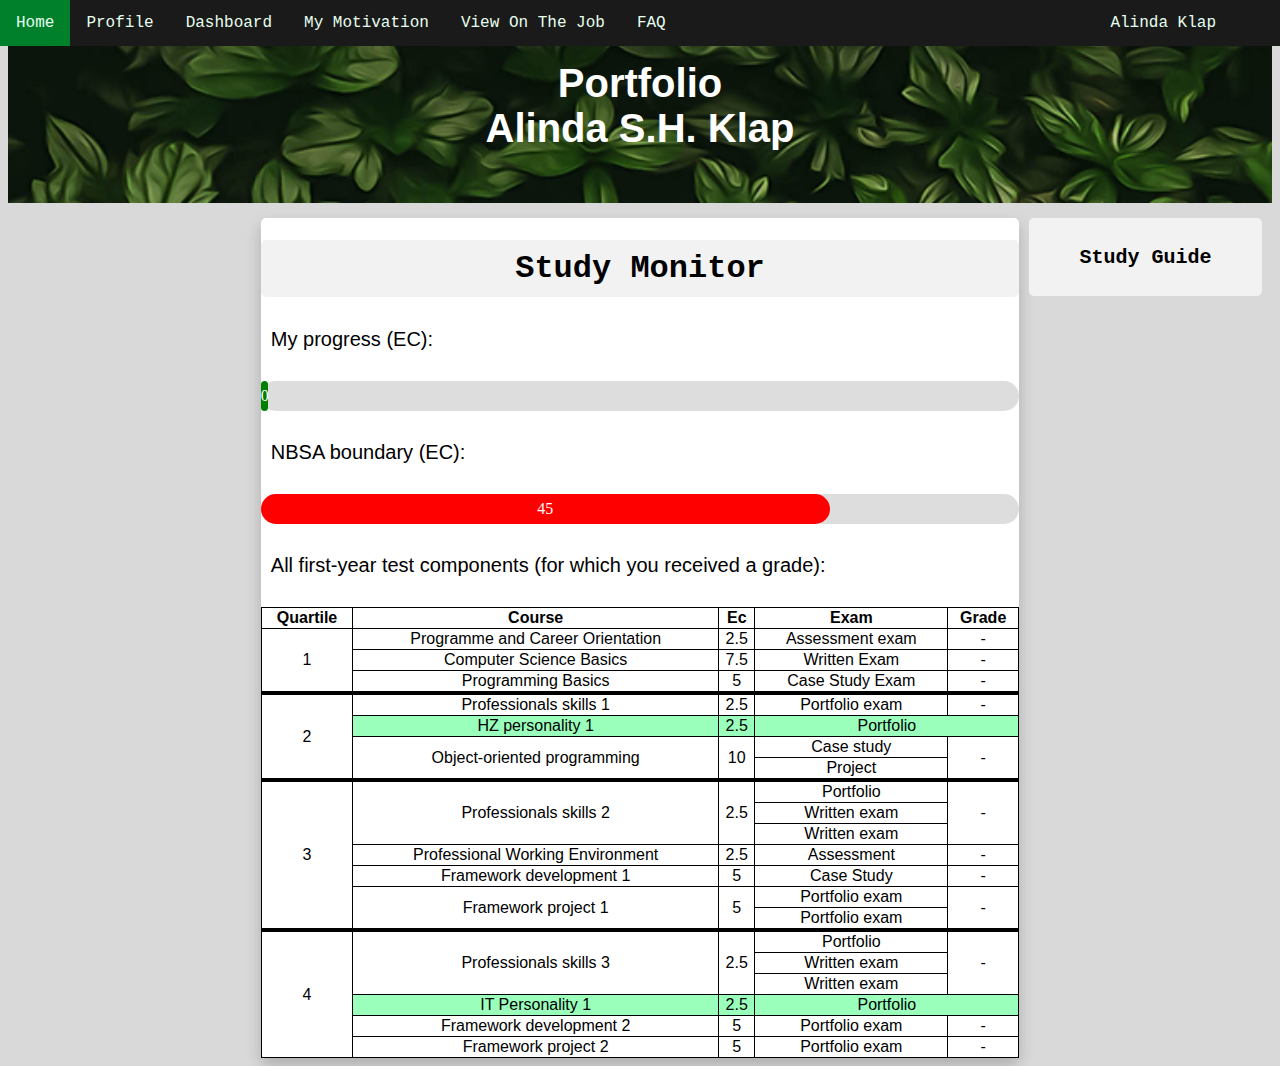
==== commit 92cf6b61: "second" ====
--- a/dashboard.html
+++ b/dashboard.html
@@ -2,44 +2,206 @@
 <html>
     <head> 
         <link rel="stylesheet" type="text/css" href="main.css">
-
-        <title>Dashboard</title>   
-    </head>
-    <body>
-        <div class="container">
-            <div class="nav-bar">
+        <link rel="stylesheet" type="text/css" href="grid.css"> 
+
+        <title>Dashboard</title>
                 <ul class="nav">
-                    <li class="nav"id="name"><a href="index.html">Alinda Klap</a></li>
                     <li class="nav"><a href="home.html">Home</a></li>
                     <li class="nav"><a href="profile.html">Profile</a></li>
                     <li class="nav"><a href="dashboard.html">Dashboard</a></li>
                     <li class="nav"><a href="myMotivation.html">My Motivation</a></li>
                     <li class="nav"><a href="viewOnTheJob.html">View On The Job</a></li>
                     <li class="nav"><a href="faq.html">FAQ</a></li>
-            </ul>   
-            </div>       
-    
-                <div class="main">
-    
-                    <div class="content-head">
-                        <h1>Dashboard</h1>
+                    <li class="name"><a href="index.html">Alinda Klap</a></li>
+                </ul>
+    </head>
+    <body>
+        
+    <div class="container">
+
+            <div class="header"> 
+                <h3>Portfolio <br> Alinda S.H. Klap</h3>
+            </div>
+
+        <div class="content">
+        <div class="blank"></div>
+
+        <div class="main"> 
+
+            <h1>Study Monitor</h1>
+
+            <!-- PROGRESS BAR --> 
+                <p>My progress (EC):
+                    <div id="myProgress">
+                        <div id="myBar" style="background-color: green; width: 1%;">0</div>
+                      </div>
+
+                <p>NBSA boundary (EC):</p>                    
+                    <div id="myProgress">
+                        <div id="myBar" style="background-color: red; width: 75%;">45</div>
                     </div>
-    
-    
-                    <div class="content-left">
-            
-                    </div>
-    
-                    <div class="content-right">
-    
-                    </div>
-    
-                  </div>
-            </div>
-    
-            <div class="footer">
-    
-    
-            </div>
+
+            <!-- TABEL STUDY MONITOR -->
+                <p>All first-year test components (for which you received a grade):</p>            
+                <table style="width: 100%;">
+                    <tr>
+                        <th>Quartile</th>
+                        <th>Course</th>
+                        <th>Ec</th>
+                        <th>Exam</th>
+                        <th>Grade</th>
+                    </tr>
+        <!--Dit is blok 1-->
+                    <tr>
+                <!--Programme and Career Orientation-->
+                        <td rowspan="3">1</td>
+                        <td>Programme and Career Orientation</td>
+                        <td>2.5</td>
+                        <td>Assessment exam</td>
+                        <td>-</td>
+                    </tr>
+                    <tr>
+                <!--Computer Science Basics-->
+                        <td>Computer Science Basics</td>
+                        <td>7.5</td>
+                        <td>Written Exam</td>
+                        <td>-</td>
+                    </tr>
+                    <tr>
+                <!--Programming Basics-->
+                        <td>Programming Basics</td>
+                        <td>5</td>
+                        <td>Case Study Exam</td>
+                        <td>-</td>
+                    </tr>
+                    <tr>
+                        <td colspan="5" style="background-color: black;"></td>
+                    </tr>
+        <!--Hier begint blok 2-->
+                    <tr>
+                <!--Professionals skills 1-->
+                        <td rowspan="4">2</td>
+                        <td>Professionals skills 1</td>
+                        <td>2.5</td>
+                        <td>Portfolio exam</td>
+                        <td>-</td>
+                    </tr>
+                    <tr class="personality">
+                <!--HZ personality 1-->
+                        <td>HZ personality 1</td>
+                        <td>2.5</td>
+                        <td colspan="2">Portfolio</td>
+                    </tr>
+                    <tr>
+                <!--object-oriented programming-->
+                        <td rowspan="2">Object-oriented programming</td>
+                        <td rowspan="2">10</td>
+                        <td>Case study</td>
+                        <td rowspan="2">-</td>
+                    </tr>
+                        <tr>
+                            <td>Project</td>
+                        </tr>
+                    <tr>
+                        <td colspan="5" style="background-color: black;"></td>
+                    </tr>
+        <!--Hier begint blok 3-->
+                    <tr>
+                <!--Professionals skills 2-->
+                        <td rowspan="7">3</td>
+                        <td rowspan="3">Professionals skills 2</td>
+                        <td rowspan="3">2.5</td>
+                        <td>Portfolio</td>
+                        <td rowspan="3">-</td>
+                    </tr>
+                        <tr>
+                            <td>Written exam</td>
+                        </tr>
+                        <tr>
+                            <td>Written exam</td>
+                        </tr>
+                    <tr>
+                <!--Professional Working Environment-->
+                        <td>Professional Working Environment</td>
+                        <td>2.5</td>
+                        <td>Assessment</td>
+                        <td>-</td>
+                    </tr>
+                    <tr>
+                <!--Framework development 1-->
+                        <td>Framework development 1</td>
+                        <td>5</td>
+                        <td>Case Study</td>
+                        <td>-</td>
+                    </tr>
+                    <tr>
+                <!--Framework project 1-->
+                        <td rowspan="2">Framework project 1</td>
+                        <td rowspan="2">5</td>
+                        <td>Portfolio exam</td>
+                        <td rowspan="2">-</td>
+                    </tr>
+                        <tr>
+                            <td>Portfolio exam</td>
+                        </tr>
+                    <tr>
+                        <td colspan="5" style="background-color: black;"></td>
+                    </tr>
+        <!--Hier begint blok 4-->
+                    <tr>
+                <!--Professionals skills 3-->
+                        <td rowspan="6">4</td>
+                        <td rowspan="3">Professionals skills 3</td>
+                        <td rowspan="3">2.5</td>
+                        <td>Portfolio</td>
+                        <td rowspan="3">-</td>
+
+                    </tr>
+                        <tr>
+                            <td>Written exam</td>
+                        </tr>
+                        <tr>
+                            <td>Written exam</td>
+                        </tr>
+                    <tr class="personality">
+                <!--IT Personality 1-->
+                        <td >IT Personality 1</td>
+                        <td>2.5</td>
+                        <td colspan="2">Portfolio</td>
+                    </tr>
+                    <tr>
+                <!--Framework development 2-->
+                        <td>Framework development 2</td>
+                        <td>5</td>
+                        <td>Portfolio exam</td>
+                        <td>-</td>
+                    </tr>
+                    <tr>
+                <!--Framework project 2-->
+                        <td>Framework project 2</td>
+                        <td>5</td>
+                        <td>Portfolio exam</td>
+                        <td>-</td>
+                    </tr>
+                </table>
+ 
+        </div>
+
+        <!-- DROPDOWN - STUDY GUIDE -->
+                <div class="dropdown"> 
+                    <button class="dropbtn"><h2>Study Guide</h2> </button>
+                    <div class="dropdown-content">
+                    <a href="https://hz.nl/en/about-hz/rules-and-regulations">HZ Course and Examination Regulations (CER)</a>
+                    <a href="https://hz.nl/en/secure/news/uitvoeringsregelingen">Implementation Regulations (IR) </a>
+                    <a href="https://learn.hz.nl/my/">Learn </a>
+                    <a href="https://www.microsoft.com/nl-nl/microsoft-365/microsoft-teams/group-chat-software">Teams environment </a>
+                    <a href="https://portal.hz.nl/">MyHZ </a>
+                    <a href="https://github.com/">Github </a>
+                </div></div>
+
+        </div>
+
+    </div>
+
     </body>
 </html>--- a/main.css
+++ b/main.css
@@ -1,30 +1,56 @@
 /* MAIN */
-h1 {
-    text-align: center;
-    font-family: 'Gill Sans', 'Gill Sans MT', 'Calibri', 'Trebuchet MS', sans-serif;
-}
-
-body.index {
-    background-image: url('projector2.0.png');
-    background-repeat: no-repeat;
-    background-attachment: fixed;  
-    background-size: cover;
+.header h3 {
+    font-family: 'Gill Sans', 'Gill Sans MT', Calibri, 'Trebuchet MS', sans-serif;
+    font-size: 40px;
+    color: white;
 }
 p {
-    font-family: 'Gill Sans', 'Gill Sans MT', 'Calibri', 'Trebuchet MS', sans-serif;
+    font-family: 'Gill Sans', 'Gill Sans MT', Calibri, 'Trebuchet MS', sans-serif;
     padding: 10px;
     font-size: 20px;
 }
+body {
+    background-color: #d9d9d9;
+}
+h1, h2 {
+    font-family: 'Courier New', Courier, monospace;
+    text-align: center;
+    display: block;
+    background-color: #f2f2f2;
+    padding-top: 10px;
+    padding-bottom: 10px;
+    border-radius: 5px;
+}
+h4 {
+    font-family: 'Helvetica';
+    font-size: 15px;
+    margin: 0;
+}
+ul {
+  font-family: 'Courier New', Courier, monospace;
+}
+ol {
+  font-family: 'Courier New', Courier, monospace;
+}
+
+/* TABLE, DASHBOARD */
+table, tr, th, td {
+    border: 1px solid black;
+    border-collapse: collapse;
+    text-align: center;
+    font-family: 'Gill Sans', 'Gill Sans MT', Calibri, 'Trebuchet MS', sans-serif;
+}
+.personality {
+    background-color: #99ffbb;
+}
 
 /* NAVIGATION BAR */
-
-
 ul.nav { 
     list-style-type: none;
     margin: 0;
     padding: 0;
     overflow: hidden;
-    background-color: transpirant;
+    background-color: #1a1a1a;
     position: fixed;
     justify-content: center;
     top: 0;
@@ -33,93 +59,30 @@
     z-index: 2;
 }
 li.nav {
-    float: center;
+    float: left;
     font-family: 'Courier New', Courier, monospace;
-    margin: 0 5px 0 5px;
 }
 li.nav a {
     display: inline-block;
-    color: black;
+    color: #e6ffee;
     text-align: center;
     padding: 14px 16px;
     text-decoration: none;
 }
 li.nav a:hover { 
-    color: darkgray;
+    background-color: #00802b;
 }
-li#name a {
-    font-size: large;
+li.name a {
+    float: right;
+    font-family: 'Courier New', Courier, monospace;
+    display: block;
+    color: #e6ffee;
+    text-align: center;
+    padding: 14px 16px;
+    text-decoration: none;
+    padding-right: 5%;
+    background-color: transparent;
 }
-
-/* Grid */
-.container {
-    height: 100%;
-    width: 100%;
-    background: transparent;
-    display: grid;
-    grid-template-columns: auto 1fr ;
-    grid-template-rows: 1fr auto ;
-    grid-gap: 15px;
-    grid-template-areas:
-    "header main"
-    "header footer";
-     
-  } 
-.nav-bar {
-    grid-area: header;
-}
-.main {
-    background-color: white;
-    display: block;
-    margin-left: 10%;
-    align-items: center;
-    grid-area: 15px;
-    grid-template-columns: 50% 1fr;
-    grid-template-rows: auto auto;
-    grid-row-gap: 10px;
-    grid-column-gap: 30px;
-    display: grid;
-    grid-template-areas:
-    "content-head content-right"
-    "content-left content-right"
-}
-.content-head {
-    grid-area: content-head;
-    display: block;    
-    background-color: violet;
-
-}
-.content-left {
-    grid-area: content-left;
-    display: block;
-    background-color: teal;
-}
-.content-right {
-    grid-area: content-right;
-    display: block;
-    background-color: tomato;
-}
-.footer {
-    grid-area: footer;
-}
-
-/* GRID HOME - HBO */
-.level {
-    display: grid;
-    margin: 10px;
-    grid-template-columns: 1fr 3fr;
-    grid-template-rows: auto;
-    grid-row-gap: 10px;
-    grid-column-gap: 10px;
-    grid-template-areas:
-    "quest anwser"
-  }
-  .quest {
-    grid-area: quest;
-  }
-  .anwser {
-    grid-area: anwser;
-  }
 
 /* DROPDOWN TEXT */
 .dropdown {
@@ -138,4 +101,48 @@
   }
   .dropdown:hover .dropdown-content {
     display: block;
-  }+  }
+
+/* DROPDOWN BUTTON */
+  .dropbtn {
+    background-color:  #f2f2f2;
+    color: black;
+    border: none;
+    cursor: pointer;
+    text-align: center;
+    display: block;
+    width: 100%;
+    border-radius: 5px;
+    z-index: 1;
+  }
+  .dropdown-content a {
+    color: black;
+    padding: 12px 16px;
+    text-decoration: none;
+    display: block;
+    text-align: center;
+    font-family: 'Gill Sans', 'Gill Sans MT', Calibri, 'Trebuchet MS', sans-serif;
+    width: 1fr;
+    z-index: 1;
+  }
+  .dropdown:hover .dropdown-content {
+    display: block;
+    z-index: 1;
+  }
+  .dropdown-content a:hover {
+    color: #00b33c;
+  }
+
+/* PROGRESS BAR */
+#myProgress {
+  width: 100%;
+  background-color: #ddd;
+  border-radius: 20px;
+}
+#myBar {
+  height: 30px;
+  text-align: center;
+  line-height: 30px;
+  color: white;
+  border-radius: 20px;
+}--- a/grid.css
+++ b/grid.css
@@ -0,0 +1,96 @@
+/* GRID MAIN - FULL PAGE */
+.header {
+    text-align: center;
+    background: #d9d9d9;
+    background-image: url('banner.jpg');
+    background-repeat: no-repeat;
+    background-attachment: fixed;  
+    background-size: cover;
+    padding: 1%;
+    grid-area: header;
+}
+.main {
+    background-color: white;
+    display: block;
+    box-shadow: 0px 8px 16px 0px rgba(0,0,0,0.2);
+    border-radius: 5px;
+}
+.blank {
+    background-color: transparent;
+  }
+.container {
+    min-height: 300px;
+    width: 100%;
+    background: #d9d9d9;
+    display: grid;
+    grid-template-columns: 1fr;
+    grid-template-rows: auto auto;
+    grid-row-gap: 15px;
+    grid-template-areas:
+      "header"
+      "content";
+  }
+.content {
+    background: #d9d9d9;
+    grid-area: content;
+    grid-template-columns: 1fr 3fr 1fr;
+    display: grid;
+  }
+
+/* GRID HOME - HBO */
+.level {
+  display: grid;
+  margin: 10px;
+  grid-template-columns: 1fr 3fr;
+  grid-template-rows: auto;
+  grid-row-gap: 10px;
+  grid-column-gap: 10px;
+  grid-template-areas:
+  "quest anwser"
+}
+.quest {
+  grid-area: quest;
+}
+.anwser {
+  grid-area: anwser;
+}
+
+/* GRID PROFILE */
+.profile {
+  display: grid;
+  margin: 10px;
+  grid-template-columns: 3fr 1fr;
+  grid-template-rows: auto auto auto auto;
+  grid-row-gap: 10px;
+  grid-column-gap: 10px;
+  grid-template-areas:
+  "basic basic"
+  "school char"
+  "free char"
+  "gallery gallery";
+}
+.char {
+  grid-area: char;
+}
+.school {
+  grid-area: school;
+}
+.free {
+  grid-area: free;
+}
+.basic {
+  grid-area: basic;
+  grid-template-columns: 3fr 1fr;
+  display: grid;
+  grid-column-gap: 10px;
+}
+.gall {
+  grid-area: gallery;
+}
+.me {
+  border: 1px solid #ddd; 
+  border-radius: 4px; 
+  padding: 5px; 
+  width: 150px; 
+  margin-top: 5px
+}
